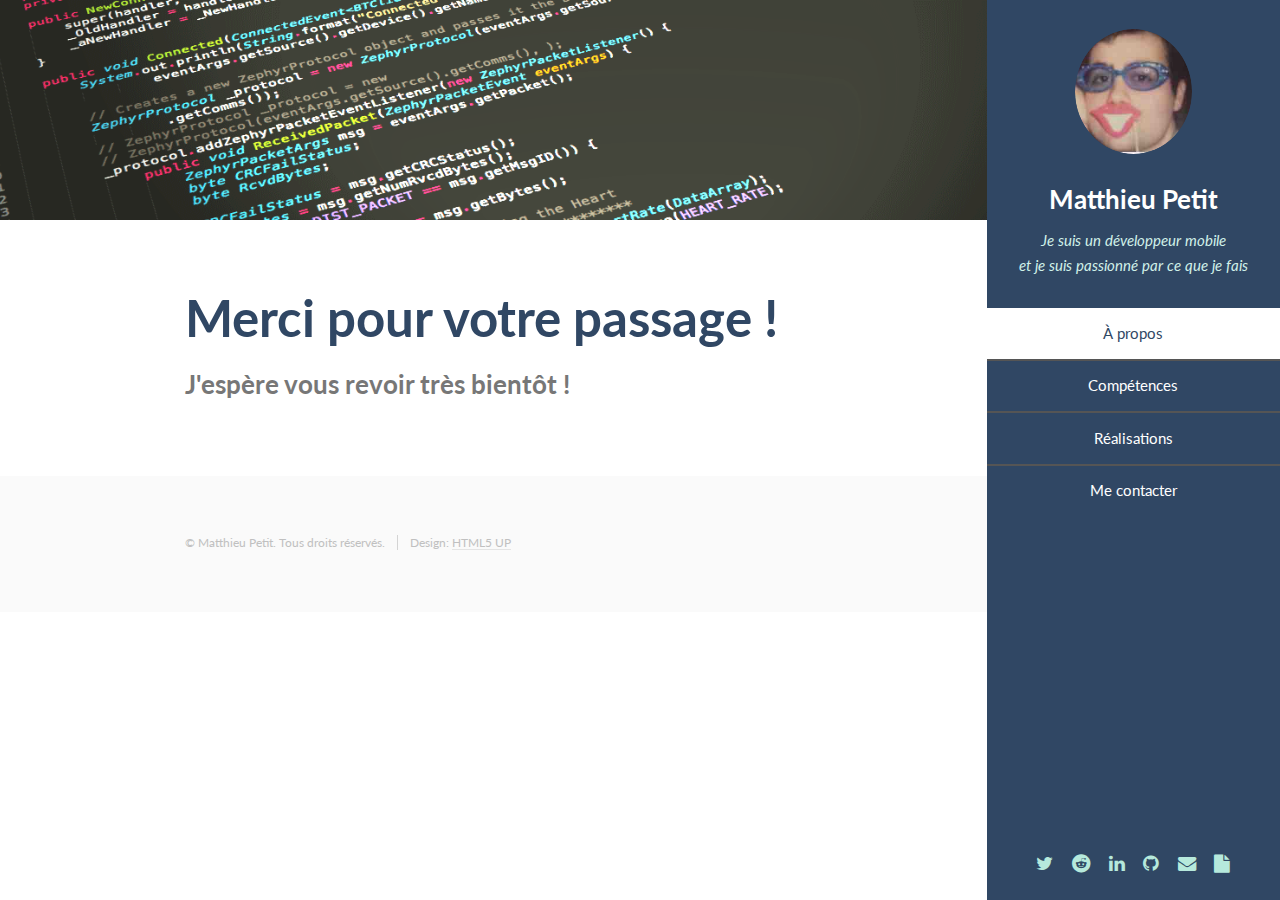
==== thanks.html @ 75670e9d "[#] Project Init" ====
<!DOCTYPE HTML>
<html>
	<head>
		<title>Matthieu Petit</title>
		<meta charset="utf-8" />
		<meta name="viewport" content="width=device-width, initial-scale=1" />
		<!--[if lte IE 8]><script src="assets/js/ie/html5shiv.js"></script><![endif]-->
		<link rel="stylesheet" href="assets/css/main.css" />
		<link rel="shortcut icon" href="favicon.ico" type="image/x-icon" />
		<!--[if lte IE 8]><link rel="stylesheet" href="assets/css/ie8.css" /><![endif]-->
	</head>
	<body>

		<!-- Header -->
		<section id="header">
			<header>
				<span class="image avatar"><img src="images/sd/me.jpg" alt="" /></span>
				<h1 id="logo"><a href="#">Matthieu Petit</a></h1>
				<p>Je suis un développeur mobile<br />
				et je suis passionné par ce que je fais</p>
			</header>
			<nav id="nav">
				<ul>
					<li><a href="index.html#about" class="active">À propos</a></li>
					<li><a href="index.html#skills">Compétences</a></li>
					<li><a href="index.html#works">Réalisations</a></li>
					<li><a href="index.html#contact">Me contacter</a></li>
				</ul>
			</nav>
			<footer>
				<ul class="icons">
					<li><a href="https://twitter.com/mtthp" target="_blank" class="icon fa-twitter"><span class="label">Twitter</span></a></li>
					<li><a href="https://www.reddit.com/user/mtthp/" target="_blank" class="icon fa-reddit"><span class="label">Reddit</span></a></li>
					<li><a href="https://www.linkedin.com/in/mtthp" target="_blank" class="icon fa-linkedin"><span class="label">Linkedin</span></a></li>
					<li><a href="https://github.com/mtthp" target="_blank" class="icon fa-github"><span class="label">Github</span></a></li>
					<li><a href="mailto:p.matthieu@me.com?Subject=OMG trop ouf ce CV" target="_top" class="icon fa-envelope"><span class="label">Email</span></a></li>
					<li><a href="#" target="_blank" class="icon fa-file"><span class="label">CV</span></a></li>
				</ul>
			</footer>
		</section>

		<!-- Wrapper -->
			<div id="wrapper">

				<!-- Main -->
					<div id="main">

						<!-- One -->
						<section id="about">
							<div class="container">
								<header class="major">
									<h2>Merci pour votre passage !</h2>
									<p>J'espère vous revoir très bientôt !<br />
								</header>
							</div>
						</section>

					</div>

				<!-- Footer -->
				<section id="footer">
					<div class="container">
						<ul class="copyright">
							<li>&copy; Matthieu Petit. Tous droits réservés.</li><li>Design: <a href="http://html5up.net">HTML5 UP</a></li>
						</ul>
					</div>
				</section>

			</div>

		<!-- Scripts -->
		<script src="assets/js/jquery.min.js"></script>
		<script src="assets/js/jquery.scrollzer.min.js"></script>
		<script src="assets/js/jquery.scrolly.min.js"></script>
		<script src="assets/js/skel.min.js"></script>
		<script src="assets/js/util.js"></script>
		<!--[if lte IE 8]><script src="assets/js/ie/respond.min.js"></script><![endif]-->
		<script src="assets/js/main.js"></script>

	</body>
</html>
---- assets/css/main.css ----
@import url("font-awesome.min.css");
@import url("http://fonts.googleapis.com/css?family=Lato:400,400italic,700,700italic|Source+Code+Pro:400");

/*
	Read Only by HTML5 UP
	html5up.net | @ajlkn
	Free for personal and commercial use under the CCA 3.0 license (html5up.net/license)
*/

/* Reset */

	html, body, div, span, applet, object, iframe, h1, h2, h3, h4, h5, h6, p, blockquote, pre, a, abbr, acronym, address, big, cite, code, del, dfn, em, img, ins, kbd, q, s, samp, small, strike, strong, sub, sup, tt, var, b, u, i, center, dl, dt, dd, ol, ul, li, fieldset, form, label, legend, table, caption, tbody, tfoot, thead, tr, th, td, article, aside, canvas, details, embed, figure, figcaption, footer, header, hgroup, menu, nav, output, ruby, section, summary, time, mark, audio, video {
		margin: 0;
		padding: 0;
		border: 0;
		font-size: 100%;
		font: inherit;
		vertical-align: baseline;
	}

	article, aside, details, figcaption, figure, footer, header, hgroup, menu, nav, section {
		display: block;
	}

	body {
		line-height: 1;
	}

	ol, ul {
		list-style: none;
	}

	blockquote, q {
		quotes: none;
	}

	blockquote:before, blockquote:after, q:before, q:after {
		content: '';
		content: none;
	}

	table {
		border-collapse: collapse;
		border-spacing: 0;
	}

	body {
		-webkit-text-size-adjust: none;
	}

/* Box Model */

	*, *:before, *:after {
		-moz-box-sizing: border-box;
		-webkit-box-sizing: border-box;
		box-sizing: border-box;
	}

/* Containers */

	.container {
		margin-left: auto;
		margin-right: auto;
	}

	.container.\31 25\25 {
		width: 100%;
		max-width: 56.25em;
		min-width: 45em;
	}

	.container.\37 5\25 {
		width: 33.75em;
	}

	.container.\35 0\25 {
		width: 22.5em;
	}

	.container.\32 5\25 {
		width: 11.25em;
	}

	.container {
		width: 45em;
	}

	@media screen and (max-width: 1680px) {

		.container.\31 25\25 {
			width: 100%;
			max-width: 56.25em;
			min-width: 45em;
		}

		.container.\37 5\25 {
			width: 33.75em;
		}

		.container.\35 0\25 {
			width: 22.5em;
		}

		.container.\32 5\25 {
			width: 11.25em;
		}

		.container {
			width: 45em;
		}

	}

	@media screen and (max-width: 1280px) {

		.container.\31 25\25 {
			width: 100%;
			max-width: 52.5em;
			min-width: 42em;
		}

		.container.\37 5\25 {
			width: 31.5em;
		}

		.container.\35 0\25 {
			width: 21em;
		}

		.container.\32 5\25 {
			width: 10.5em;
		}

		.container {
			width: 42em;
		}

	}

	@media screen and (max-width: 1024px) {

		.container.\31 25\25 {
			width: 100%;
			max-width: 106.25%;
			min-width: 85%;
		}

		.container.\37 5\25 {
			width: 63.75%;
		}

		.container.\35 0\25 {
			width: 42.5%;
		}

		.container.\32 5\25 {
			width: 21.25%;
		}

		.container {
			width: 85% !important;
		}

	}

	@media screen and (max-width: 736px) {

		.container.\31 25\25 {
			width: 100%;
			max-width: 112.5%;
			min-width: 90%;
		}

		.container.\37 5\25 {
			width: 67.5%;
		}

		.container.\35 0\25 {
			width: 45%;
		}

		.container.\32 5\25 {
			width: 22.5%;
		}

		.container {
			width: 90% !important;
		}

	}

	@media screen and (max-width: 480px) {

		.container.\31 25\25 {
			width: 100%;
			max-width: 112.5%;
			min-width: 90%;
		}

		.container.\37 5\25 {
			width: 67.5%;
		}

		.container.\35 0\25 {
			width: 45%;
		}

		.container.\32 5\25 {
			width: 22.5%;
		}

		.container {
			width: 90% !important;
		}

	}

/* Grid */

	.row {
		border-bottom: solid 1px transparent;
		-moz-box-sizing: border-box;
		-webkit-box-sizing: border-box;
		box-sizing: border-box;
	}

	.row > * {
		float: left;
		-moz-box-sizing: border-box;
		-webkit-box-sizing: border-box;
		box-sizing: border-box;
	}

	.row:after, .row:before {
		content: '';
		display: block;
		clear: both;
		height: 0;
	}

	.row.uniform > * > :first-child {
		margin-top: 0;
	}

	.row.uniform > * > :last-child {
		margin-bottom: 0;
	}

	.row.\30 \25 > * {
		padding: 0 0 0 0em;
	}

	.row.\30 \25 {
		margin: 0 0 -1px 0em;
	}

	.row.uniform.\30 \25 > * {
		padding: 0em 0 0 0em;
	}

	.row.uniform.\30 \25 {
		margin: 0em 0 -1px 0em;
	}

	.row > * {
		padding: 0 0 0 2em;
	}

	.row {
		margin: 0 0 -1px -2em;
	}

	.row.uniform > * {
		padding: 2em 0 0 2em;
	}

	.row.uniform {
		margin: -2em 0 -1px -2em;
	}

	.row.\32 00\25 > * {
		padding: 0 0 0 4em;
	}

	.row.\32 00\25 {
		margin: 0 0 -1px -4em;
	}

	.row.uniform.\32 00\25 > * {
		padding: 4em 0 0 4em;
	}

	.row.uniform.\32 00\25 {
		margin: -4em 0 -1px -4em;
	}

	.row.\31 50\25 > * {
		padding: 0 0 0 3em;
	}

	.row.\31 50\25 {
		margin: 0 0 -1px -3em;
	}

	.row.uniform.\31 50\25 > * {
		padding: 3em 0 0 3em;
	}

	.row.uniform.\31 50\25 {
		margin: -3em 0 -1px -3em;
	}

	.row.\35 0\25 > * {
		padding: 0 0 0 1em;
	}

	.row.\35 0\25 {
		margin: 0 0 -1px -1em;
	}

	.row.uniform.\35 0\25 > * {
		padding: 1em 0 0 1em;
	}

	.row.uniform.\35 0\25 {
		margin: -1em 0 -1px -1em;
	}

	.row.\32 5\25 > * {
		padding: 0 0 0 0.5em;
	}

	.row.\32 5\25 {
		margin: 0 0 -1px -0.5em;
	}

	.row.uniform.\32 5\25 > * {
		padding: 0.5em 0 0 0.5em;
	}

	.row.uniform.\32 5\25 {
		margin: -0.5em 0 -1px -0.5em;
	}

	.\31 2u, .\31 2u\24 {
		width: 100%;
		clear: none;
		margin-left: 0;
	}

	.\31 1u, .\31 1u\24 {
		width: 91.6666666667%;
		clear: none;
		margin-left: 0;
	}

	.\31 0u, .\31 0u\24 {
		width: 83.3333333333%;
		clear: none;
		margin-left: 0;
	}

	.\39 u, .\39 u\24 {
		width: 75%;
		clear: none;
		margin-left: 0;
	}

	.\38 u, .\38 u\24 {
		width: 66.6666666667%;
		clear: none;
		margin-left: 0;
	}

	.\37 u, .\37 u\24 {
		width: 58.3333333333%;
		clear: none;
		margin-left: 0;
	}

	.\36 u, .\36 u\24 {
		width: 50%;
		clear: none;
		margin-left: 0;
	}

	.\35 u, .\35 u\24 {
		width: 41.6666666667%;
		clear: none;
		margin-left: 0;
	}

	.\34 u, .\34 u\24 {
		width: 33.3333333333%;
		clear: none;
		margin-left: 0;
	}

	.\33 u, .\33 u\24 {
		width: 25%;
		clear: none;
		margin-left: 0;
	}

	.\32 u, .\32 u\24 {
		width: 16.6666666667%;
		clear: none;
		margin-left: 0;
	}

	.\31 u, .\31 u\24 {
		width: 8.3333333333%;
		clear: none;
		margin-left: 0;
	}

	.\31 2u\24 + *,
	.\31 1u\24 + *,
	.\31 0u\24 + *,
	.\39 u\24 + *,
	.\38 u\24 + *,
	.\37 u\24 + *,
	.\36 u\24 + *,
	.\35 u\24 + *,
	.\34 u\24 + *,
	.\33 u\24 + *,
	.\32 u\24 + *,
	.\31 u\24 + * {
		clear: left;
	}

	.\-11u {
		margin-left: 91.66667%;
	}

	.\-10u {
		margin-left: 83.33333%;
	}

	.\-9u {
		margin-left: 75%;
	}

	.\-8u {
		margin-left: 66.66667%;
	}

	.\-7u {
		margin-left: 58.33333%;
	}

	.\-6u {
		margin-left: 50%;
	}

	.\-5u {
		margin-left: 41.66667%;
	}

	.\-4u {
		margin-left: 33.33333%;
	}

	.\-3u {
		margin-left: 25%;
	}

	.\-2u {
		margin-left: 16.66667%;
	}

	.\-1u {
		margin-left: 8.33333%;
	}

	@media screen and (max-width: 1680px) {

		.row > * {
			padding: 0 0 0 2em;
		}

		.row {
			margin: 0 0 -1px -2em;
		}

		.row.uniform > * {
			padding: 2em 0 0 2em;
		}

		.row.uniform {
			margin: -2em 0 -1px -2em;
		}

		.row.\32 00\25 > * {
			padding: 0 0 0 4em;
		}

		.row.\32 00\25 {
			margin: 0 0 -1px -4em;
		}

		.row.uniform.\32 00\25 > * {
			padding: 4em 0 0 4em;
		}

		.row.uniform.\32 00\25 {
			margin: -4em 0 -1px -4em;
		}

		.row.\31 50\25 > * {
			padding: 0 0 0 3em;
		}

		.row.\31 50\25 {
			margin: 0 0 -1px -3em;
		}

		.row.uniform.\31 50\25 > * {
			padding: 3em 0 0 3em;
		}

		.row.uniform.\31 50\25 {
			margin: -3em 0 -1px -3em;
		}

		.row.\35 0\25 > * {
			padding: 0 0 0 1em;
		}

		.row.\35 0\25 {
			margin: 0 0 -1px -1em;
		}

		.row.uniform.\35 0\25 > * {
			padding: 1em 0 0 1em;
		}

		.row.uniform.\35 0\25 {
			margin: -1em 0 -1px -1em;
		}

		.row.\32 5\25 > * {
			padding: 0 0 0 0.5em;
		}

		.row.\32 5\25 {
			margin: 0 0 -1px -0.5em;
		}

		.row.uniform.\32 5\25 > * {
			padding: 0.5em 0 0 0.5em;
		}

		.row.uniform.\32 5\25 {
			margin: -0.5em 0 -1px -0.5em;
		}

		.\31 2u\28xlarge\29, .\31 2u\24\28xlarge\29 {
			width: 100%;
			clear: none;
			margin-left: 0;
		}

		.\31 1u\28xlarge\29, .\31 1u\24\28xlarge\29 {
			width: 91.6666666667%;
			clear: none;
			margin-left: 0;
		}

		.\31 0u\28xlarge\29, .\31 0u\24\28xlarge\29 {
			width: 83.3333333333%;
			clear: none;
			margin-left: 0;
		}

		.\39 u\28xlarge\29, .\39 u\24\28xlarge\29 {
			width: 75%;
			clear: none;
			margin-left: 0;
		}

		.\38 u\28xlarge\29, .\38 u\24\28xlarge\29 {
			width: 66.6666666667%;
			clear: none;
			margin-left: 0;
		}

		.\37 u\28xlarge\29, .\37 u\24\28xlarge\29 {
			width: 58.3333333333%;
			clear: none;
			margin-left: 0;
		}

		.\36 u\28xlarge\29, .\36 u\24\28xlarge\29 {
			width: 50%;
			clear: none;
			margin-left: 0;
		}

		.\35 u\28xlarge\29, .\35 u\24\28xlarge\29 {
			width: 41.6666666667%;
			clear: none;
			margin-left: 0;
		}

		.\34 u\28xlarge\29, .\34 u\24\28xlarge\29 {
			width: 33.3333333333%;
			clear: none;
			margin-left: 0;
		}

		.\33 u\28xlarge\29, .\33 u\24\28xlarge\29 {
			width: 25%;
			clear: none;
			margin-left: 0;
		}

		.\32 u\28xlarge\29, .\32 u\24\28xlarge\29 {
			width: 16.6666666667%;
			clear: none;
			margin-left: 0;
		}

		.\31 u\28xlarge\29, .\31 u\24\28xlarge\29 {
			width: 8.3333333333%;
			clear: none;
			margin-left: 0;
		}

		.\31 2u\24\28xlarge\29 + *,
		.\31 1u\24\28xlarge\29 + *,
		.\31 0u\24\28xlarge\29 + *,
		.\39 u\24\28xlarge\29 + *,
		.\38 u\24\28xlarge\29 + *,
		.\37 u\24\28xlarge\29 + *,
		.\36 u\24\28xlarge\29 + *,
		.\35 u\24\28xlarge\29 + *,
		.\34 u\24\28xlarge\29 + *,
		.\33 u\24\28xlarge\29 + *,
		.\32 u\24\28xlarge\29 + *,
		.\31 u\24\28xlarge\29 + * {
			clear: left;
		}

		.\-11u\28xlarge\29 {
			margin-left: 91.66667%;
		}

		.\-10u\28xlarge\29 {
			margin-left: 83.33333%;
		}

		.\-9u\28xlarge\29 {
			margin-left: 75%;
		}

		.\-8u\28xlarge\29 {
			margin-left: 66.66667%;
		}

		.\-7u\28xlarge\29 {
			margin-left: 58.33333%;
		}

		.\-6u\28xlarge\29 {
			margin-left: 50%;
		}

		.\-5u\28xlarge\29 {
			margin-left: 41.66667%;
		}

		.\-4u\28xlarge\29 {
			margin-left: 33.33333%;
		}

		.\-3u\28xlarge\29 {
			margin-left: 25%;
		}

		.\-2u\28xlarge\29 {
			margin-left: 16.66667%;
		}

		.\-1u\28xlarge\29 {
			margin-left: 8.33333%;
		}

	}

	@media screen and (max-width: 1280px) {

		.row > * {
			padding: 0 0 0 1.5em;
		}

		.row {
			margin: 0 0 -1px -1.5em;
		}

		.row.uniform > * {
			padding: 1.5em 0 0 1.5em;
		}

		.row.uniform {
			margin: -1.5em 0 -1px -1.5em;
		}

		.row.\32 00\25 > * {
			padding: 0 0 0 3em;
		}

		.row.\32 00\25 {
			margin: 0 0 -1px -3em;
		}

		.row.uniform.\32 00\25 > * {
			padding: 3em 0 0 3em;
		}

		.row.uniform.\32 00\25 {
			margin: -3em 0 -1px -3em;
		}

		.row.\31 50\25 > * {
			padding: 0 0 0 2.25em;
		}

		.row.\31 50\25 {
			margin: 0 0 -1px -2.25em;
		}

		.row.uniform.\31 50\25 > * {
			padding: 2.25em 0 0 2.25em;
		}

		.row.uniform.\31 50\25 {
			margin: -2.25em 0 -1px -2.25em;
		}

		.row.\35 0\25 > * {
			padding: 0 0 0 0.75em;
		}

		.row.\35 0\25 {
			margin: 0 0 -1px -0.75em;
		}

		.row.uniform.\35 0\25 > * {
			padding: 0.75em 0 0 0.75em;
		}

		.row.uniform.\35 0\25 {
			margin: -0.75em 0 -1px -0.75em;
		}

		.row.\32 5\25 > * {
			padding: 0 0 0 0.375em;
		}

		.row.\32 5\25 {
			margin: 0 0 -1px -0.375em;
		}

		.row.uniform.\32 5\25 > * {
			padding: 0.375em 0 0 0.375em;
		}

		.row.uniform.\32 5\25 {
			margin: -0.375em 0 -1px -0.375em;
		}

		.\31 2u\28large\29, .\31 2u\24\28large\29 {
			width: 100%;
			clear: none;
			margin-left: 0;
		}

		.\31 1u\28large\29, .\31 1u\24\28large\29 {
			width: 91.6666666667%;
			clear: none;
			margin-left: 0;
		}

		.\31 0u\28large\29, .\31 0u\24\28large\29 {
			width: 83.3333333333%;
			clear: none;
			margin-left: 0;
		}

		.\39 u\28large\29, .\39 u\24\28large\29 {
			width: 75%;
			clear: none;
			margin-left: 0;
		}

		.\38 u\28large\29, .\38 u\24\28large\29 {
			width: 66.6666666667%;
			clear: none;
			margin-left: 0;
		}

		.\37 u\28large\29, .\37 u\24\28large\29 {
			width: 58.3333333333%;
			clear: none;
			margin-left: 0;
		}

		.\36 u\28large\29, .\36 u\24\28large\29 {
			width: 50%;
			clear: none;
			margin-left: 0;
		}

		.\35 u\28large\29, .\35 u\24\28large\29 {
			width: 41.6666666667%;
			clear: none;
			margin-left: 0;
		}

		.\34 u\28large\29, .\34 u\24\28large\29 {
			width: 33.3333333333%;
			clear: none;
			margin-left: 0;
		}

		.\33 u\28large\29, .\33 u\24\28large\29 {
			width: 25%;
			clear: none;
			margin-left: 0;
		}

		.\32 u\28large\29, .\32 u\24\28large\29 {
			width: 16.6666666667%;
			clear: none;
			margin-left: 0;
		}

		.\31 u\28large\29, .\31 u\24\28large\29 {
			width: 8.3333333333%;
			clear: none;
			margin-left: 0;
		}

		.\31 2u\24\28large\29 + *,
		.\31 1u\24\28large\29 + *,
		.\31 0u\24\28large\29 + *,
		.\39 u\24\28large\29 + *,
		.\38 u\24\28large\29 + *,
		.\37 u\24\28large\29 + *,
		.\36 u\24\28large\29 + *,
		.\35 u\24\28large\29 + *,
		.\34 u\24\28large\29 + *,
		.\33 u\24\28large\29 + *,
		.\32 u\24\28large\29 + *,
		.\31 u\24\28large\29 + * {
			clear: left;
		}

		.\-11u\28large\29 {
			margin-left: 91.66667%;
		}

		.\-10u\28large\29 {
			margin-left: 83.33333%;
		}

		.\-9u\28large\29 {
			margin-left: 75%;
		}

		.\-8u\28large\29 {
			margin-left: 66.66667%;
		}

		.\-7u\28large\29 {
			margin-left: 58.33333%;
		}

		.\-6u\28large\29 {
			margin-left: 50%;
		}

		.\-5u\28large\29 {
			margin-left: 41.66667%;
		}

		.\-4u\28large\29 {
			margin-left: 33.33333%;
		}

		.\-3u\28large\29 {
			margin-left: 25%;
		}

		.\-2u\28large\29 {
			margin-left: 16.66667%;
		}

		.\-1u\28large\29 {
			margin-left: 8.33333%;
		}

	}

	@media screen and (max-width: 1024px) {

		.row > * {
			padding: 0 0 0 1.5em;
		}

		.row {
			margin: 0 0 -1px -1.5em;
		}

		.row.uniform > * {
			padding: 1.5em 0 0 1.5em;
		}

		.row.uniform {
			margin: -1.5em 0 -1px -1.5em;
		}

		.row.\32 00\25 > * {
			padding: 0 0 0 3em;
		}

		.row.\32 00\25 {
			margin: 0 0 -1px -3em;
		}

		.row.uniform.\32 00\25 > * {
			padding: 3em 0 0 3em;
		}

		.row.uniform.\32 00\25 {
			margin: -3em 0 -1px -3em;
		}

		.row.\31 50\25 > * {
			padding: 0 0 0 2.25em;
		}

		.row.\31 50\25 {
			margin: 0 0 -1px -2.25em;
		}

		.row.uniform.\31 50\25 > * {
			padding: 2.25em 0 0 2.25em;
		}

		.row.uniform.\31 50\25 {
			margin: -2.25em 0 -1px -2.25em;
		}

		.row.\35 0\25 > * {
			padding: 0 0 0 0.75em;
		}

		.row.\35 0\25 {
			margin: 0 0 -1px -0.75em;
		}

		.row.uniform.\35 0\25 > * {
			padding: 0.75em 0 0 0.75em;
		}

		.row.uniform.\35 0\25 {
			margin: -0.75em 0 -1px -0.75em;
		}

		.row.\32 5\25 > * {
			padding: 0 0 0 0.375em;
		}

		.row.\32 5\25 {
			margin: 0 0 -1px -0.375em;
		}

		.row.uniform.\32 5\25 > * {
			padding: 0.375em 0 0 0.375em;
		}

		.row.uniform.\32 5\25 {
			margin: -0.375em 0 -1px -0.375em;
		}

		.\31 2u\28medium\29, .\31 2u\24\28medium\29 {
			width: 100%;
			clear: none;
			margin-left: 0;
		}

		.\31 1u\28medium\29, .\31 1u\24\28medium\29 {
			width: 91.6666666667%;
			clear: none;
			margin-left: 0;
		}

		.\31 0u\28medium\29, .\31 0u\24\28medium\29 {
			width: 83.3333333333%;
			clear: none;
			margin-left: 0;
		}

		.\39 u\28medium\29, .\39 u\24\28medium\29 {
			width: 75%;
			clear: none;
			margin-left: 0;
		}

		.\38 u\28medium\29, .\38 u\24\28medium\29 {
			width: 66.6666666667%;
			clear: none;
			margin-left: 0;
		}

		.\37 u\28medium\29, .\37 u\24\28medium\29 {
			width: 58.3333333333%;
			clear: none;
			margin-left: 0;
		}

		.\36 u\28medium\29, .\36 u\24\28medium\29 {
			width: 50%;
			clear: none;
			margin-left: 0;
		}

		.\35 u\28medium\29, .\35 u\24\28medium\29 {
			width: 41.6666666667%;
			clear: none;
			margin-left: 0;
		}

		.\34 u\28medium\29, .\34 u\24\28medium\29 {
			width: 33.3333333333%;
			clear: none;
			margin-left: 0;
		}

		.\33 u\28medium\29, .\33 u\24\28medium\29 {
			width: 25%;
			clear: none;
			margin-left: 0;
		}

		.\32 u\28medium\29, .\32 u\24\28medium\29 {
			width: 16.6666666667%;
			clear: none;
			margin-left: 0;
		}

		.\31 u\28medium\29, .\31 u\24\28medium\29 {
			width: 8.3333333333%;
			clear: none;
			margin-left: 0;
		}

		.\31 2u\24\28medium\29 + *,
		.\31 1u\24\28medium\29 + *,
		.\31 0u\24\28medium\29 + *,
		.\39 u\24\28medium\29 + *,
		.\38 u\24\28medium\29 + *,
		.\37 u\24\28medium\29 + *,
		.\36 u\24\28medium\29 + *,
		.\35 u\24\28medium\29 + *,
		.\34 u\24\28medium\29 + *,
		.\33 u\24\28medium\29 + *,
		.\32 u\24\28medium\29 + *,
		.\31 u\24\28medium\29 + * {
			clear: left;
		}

		.\-11u\28medium\29 {
			margin-left: 91.66667%;
		}

		.\-10u\28medium\29 {
			margin-left: 83.33333%;
		}

		.\-9u\28medium\29 {
			margin-left: 75%;
		}

		.\-8u\28medium\29 {
			margin-left: 66.66667%;
		}

		.\-7u\28medium\29 {
			margin-left: 58.33333%;
		}

		.\-6u\28medium\29 {
			margin-left: 50%;
		}

		.\-5u\28medium\29 {
			margin-left: 41.66667%;
		}

		.\-4u\28medium\29 {
			margin-left: 33.33333%;
		}

		.\-3u\28medium\29 {
			margin-left: 25%;
		}

		.\-2u\28medium\29 {
			margin-left: 16.66667%;
		}

		.\-1u\28medium\29 {
			margin-left: 8.33333%;
		}

	}

	@media screen and (max-width: 736px) {

		.row > * {
			padding: 0 0 0 1.25em;
		}

		.row {
			margin: 0 0 -1px -1.25em;
		}

		.row.uniform > * {
			padding: 1.25em 0 0 1.25em;
		}

		.row.uniform {
			margin: -1.25em 0 -1px -1.25em;
		}

		.row.\32 00\25 > * {
			padding: 0 0 0 2.5em;
		}

		.row.\32 00\25 {
			margin: 0 0 -1px -2.5em;
		}

		.row.uniform.\32 00\25 > * {
			padding: 2.5em 0 0 2.5em;
		}

		.row.uniform.\32 00\25 {
			margin: -2.5em 0 -1px -2.5em;
		}

		.row.\31 50\25 > * {
			padding: 0 0 0 1.875em;
		}

		.row.\31 50\25 {
			margin: 0 0 -1px -1.875em;
		}

		.row.uniform.\31 50\25 > * {
			padding: 1.875em 0 0 1.875em;
		}

		.row.uniform.\31 50\25 {
			margin: -1.875em 0 -1px -1.875em;
		}

		.row.\35 0\25 > * {
			padding: 0 0 0 0.625em;
		}

		.row.\35 0\25 {
			margin: 0 0 -1px -0.625em;
		}

		.row.uniform.\35 0\25 > * {
			padding: 0.625em 0 0 0.625em;
		}

		.row.uniform.\35 0\25 {
			margin: -0.625em 0 -1px -0.625em;
		}

		.row.\32 5\25 > * {
			padding: 0 0 0 0.3125em;
		}

		.row.\32 5\25 {
			margin: 0 0 -1px -0.3125em;
		}

		.row.uniform.\32 5\25 > * {
			padding: 0.3125em 0 0 0.3125em;
		}

		.row.uniform.\32 5\25 {
			margin: -0.3125em 0 -1px -0.3125em;
		}

		.\31 2u\28small\29, .\31 2u\24\28small\29 {
			width: 100%;
			clear: none;
			margin-left: 0;
		}

		.\31 1u\28small\29, .\31 1u\24\28small\29 {
			width: 91.6666666667%;
			clear: none;
			margin-left: 0;
		}

		.\31 0u\28small\29, .\31 0u\24\28small\29 {
			width: 83.3333333333%;
			clear: none;
			margin-left: 0;
		}

		.\39 u\28small\29, .\39 u\24\28small\29 {
			width: 75%;
			clear: none;
			margin-left: 0;
		}

		.\38 u\28small\29, .\38 u\24\28small\29 {
			width: 66.6666666667%;
			clear: none;
			margin-left: 0;
		}

		.\37 u\28small\29, .\37 u\24\28small\29 {
			width: 58.3333333333%;
			clear: none;
			margin-left: 0;
		}

		.\36 u\28small\29, .\36 u\24\28small\29 {
			width: 50%;
			clear: none;
			margin-left: 0;
		}

		.\35 u\28small\29, .\35 u\24\28small\29 {
			width: 41.6666666667%;
			clear: none;
			margin-left: 0;
		}

		.\34 u\28small\29, .\34 u\24\28small\29 {
			width: 33.3333333333%;
			clear: none;
			margin-left: 0;
		}

		.\33 u\28small\29, .\33 u\24\28small\29 {
			width: 25%;
			clear: none;
			margin-left: 0;
		}

		.\32 u\28small\29, .\32 u\24\28small\29 {
			width: 16.6666666667%;
			clear: none;
			margin-left: 0;
		}

		.\31 u\28small\29, .\31 u\24\28small\29 {
			width: 8.3333333333%;
			clear: none;
			margin-left: 0;
		}

		.\31 2u\24\28small\29 + *,
		.\31 1u\24\28small\29 + *,
		.\31 0u\24\28small\29 + *,
		.\39 u\24\28small\29 + *,
		.\38 u\24\28small\29 + *,
		.\37 u\24\28small\29 + *,
		.\36 u\24\28small\29 + *,
		.\35 u\24\28small\29 + *,
		.\34 u\24\28small\29 + *,
		.\33 u\24\28small\29 + *,
		.\32 u\24\28small\29 + *,
		.\31 u\24\28small\29 + * {
			clear: left;
		}

		.\-11u\28small\29 {
			margin-left: 91.66667%;
		}

		.\-10u\28small\29 {
			margin-left: 83.33333%;
		}

		.\-9u\28small\29 {
			margin-left: 75%;
		}

		.\-8u\28small\29 {
			margin-left: 66.66667%;
		}

		.\-7u\28small\29 {
			margin-left: 58.33333%;
		}

		.\-6u\28small\29 {
			margin-left: 50%;
		}

		.\-5u\28small\29 {
			margin-left: 41.66667%;
		}

		.\-4u\28small\29 {
			margin-left: 33.33333%;
		}

		.\-3u\28small\29 {
			margin-left: 25%;
		}

		.\-2u\28small\29 {
			margin-left: 16.66667%;
		}

		.\-1u\28small\29 {
			margin-left: 8.33333%;
		}

	}

	@media screen and (max-width: 480px) {

		.row > * {
			padding: 0 0 0 1.25em;
		}

		.row {
			margin: 0 0 -1px -1.25em;
		}

		.row.uniform > * {
			padding: 1.25em 0 0 1.25em;
		}

		.row.uniform {
			margin: -1.25em 0 -1px -1.25em;
		}

		.row.\32 00\25 > * {
			padding: 0 0 0 2.5em;
		}

		.row.\32 00\25 {
			margin: 0 0 -1px -2.5em;
		}

		.row.uniform.\32 00\25 > * {
			padding: 2.5em 0 0 2.5em;
		}

		.row.uniform.\32 00\25 {
			margin: -2.5em 0 -1px -2.5em;
		}

		.row.\31 50\25 > * {
			padding: 0 0 0 1.875em;
		}

		.row.\31 50\25 {
			margin: 0 0 -1px -1.875em;
		}

		.row.uniform.\31 50\25 > * {
			padding: 1.875em 0 0 1.875em;
		}

		.row.uniform.\31 50\25 {
			margin: -1.875em 0 -1px -1.875em;
		}

		.row.\35 0\25 > * {
			padding: 0 0 0 0.625em;
		}

		.row.\35 0\25 {
			margin: 0 0 -1px -0.625em;
		}

		.row.uniform.\35 0\25 > * {
			padding: 0.625em 0 0 0.625em;
		}

		.row.uniform.\35 0\25 {
			margin: -0.625em 0 -1px -0.625em;
		}

		.row.\32 5\25 > * {
			padding: 0 0 0 0.3125em;
		}

		.row.\32 5\25 {
			margin: 0 0 -1px -0.3125em;
		}

		.row.uniform.\32 5\25 > * {
			padding: 0.3125em 0 0 0.3125em;
		}

		.row.uniform.\32 5\25 {
			margin: -0.3125em 0 -1px -0.3125em;
		}

		.\31 2u\28xsmall\29, .\31 2u\24\28xsmall\29 {
			width: 100%;
			clear: none;
			margin-left: 0;
		}

		.\31 1u\28xsmall\29, .\31 1u\24\28xsmall\29 {
			width: 91.6666666667%;
			clear: none;
			margin-left: 0;
		}

		.\31 0u\28xsmall\29, .\31 0u\24\28xsmall\29 {
			width: 83.3333333333%;
			clear: none;
			margin-left: 0;
		}

		.\39 u\28xsmall\29, .\39 u\24\28xsmall\29 {
			width: 75%;
			clear: none;
			margin-left: 0;
		}

		.\38 u\28xsmall\29, .\38 u\24\28xsmall\29 {
			width: 66.6666666667%;
			clear: none;
			margin-left: 0;
		}

		.\37 u\28xsmall\29, .\37 u\24\28xsmall\29 {
			width: 58.3333333333%;
			clear: none;
			margin-left: 0;
		}

		.\36 u\28xsmall\29, .\36 u\24\28xsmall\29 {
			width: 50%;
			clear: none;
			margin-left: 0;
		}

		.\35 u\28xsmall\29, .\35 u\24\28xsmall\29 {
			width: 41.6666666667%;
			clear: none;
			margin-left: 0;
		}

		.\34 u\28xsmall\29, .\34 u\24\28xsmall\29 {
			width: 33.3333333333%;
			clear: none;
			margin-left: 0;
		}

		.\33 u\28xsmall\29, .\33 u\24\28xsmall\29 {
			width: 25%;
			clear: none;
			margin-left: 0;
		}

		.\32 u\28xsmall\29, .\32 u\24\28xsmall\29 {
			width: 16.6666666667%;
			clear: none;
			margin-left: 0;
		}

		.\31 u\28xsmall\29, .\31 u\24\28xsmall\29 {
			width: 8.3333333333%;
			clear: none;
			margin-left: 0;
		}

		.\31 2u\24\28xsmall\29 + *,
		.\31 1u\24\28xsmall\29 + *,
		.\31 0u\24\28xsmall\29 + *,
		.\39 u\24\28xsmall\29 + *,
		.\38 u\24\28xsmall\29 + *,
		.\37 u\24\28xsmall\29 + *,
		.\36 u\24\28xsmall\29 + *,
		.\35 u\24\28xsmall\29 + *,
		.\34 u\24\28xsmall\29 + *,
		.\33 u\24\28xsmall\29 + *,
		.\32 u\24\28xsmall\29 + *,
		.\31 u\24\28xsmall\29 + * {
			clear: left;
		}

		.\-11u\28xsmall\29 {
			margin-left: 91.66667%;
		}

		.\-10u\28xsmall\29 {
			margin-left: 83.33333%;
		}

		.\-9u\28xsmall\29 {
			margin-left: 75%;
		}

		.\-8u\28xsmall\29 {
			margin-left: 66.66667%;
		}

		.\-7u\28xsmall\29 {
			margin-left: 58.33333%;
		}

		.\-6u\28xsmall\29 {
			margin-left: 50%;
		}

		.\-5u\28xsmall\29 {
			margin-left: 41.66667%;
		}

		.\-4u\28xsmall\29 {
			margin-left: 33.33333%;
		}

		.\-3u\28xsmall\29 {
			margin-left: 25%;
		}

		.\-2u\28xsmall\29 {
			margin-left: 16.66667%;
		}

		.\-1u\28xsmall\29 {
			margin-left: 8.33333%;
		}

	}

/* Basic */

	body {
		background: #fff;
	}

	body, input, select, textarea {
		color: #888;
		font-family: "Lato", sans-serif;
		font-size: 16pt;
		font-weight: 400;
		line-height: 1.75em;
	}

	a {
		-moz-transition: color 0.2s ease-in-out, border-color 0.2s ease-in-out;
		-webkit-transition: color 0.2s ease-in-out, border-color 0.2s ease-in-out;
		-ms-transition: color 0.2s ease-in-out, border-color 0.2s ease-in-out;
		transition: color 0.2s ease-in-out, border-color 0.2s ease-in-out;
		border-bottom: solid 1px #e4e4e4;
		color: inherit;
		text-decoration: none;
	}

		a:hover {
			border-bottom-color: transparent;
			color: #304764 !important;
		}

	strong, b {
		color: #777;
		font-weight: 700;
	}

	em, i {
		font-style: italic;
	}

	p {
		margin: 0 0 2.25em 0;
	}

	h1, h2, h3, h4, h5, h6 {
		color: #777;
		font-weight: 700;
		line-height: 1em;
		margin: 0 0 0.5625em 0;
	}

		h1 a, h2 a, h3 a, h4 a, h5 a, h6 a {
			border: 0;
			color: inherit;
			text-decoration: none;
		}

	h2 {
		font-size: 2em;
		line-height: 1.5em;
	}

	h3 {
		font-size: 1.75em;
		line-height: 1.5em;
	}

	h4 {
		font-size: 1.25em;
		line-height: 1.5em;
	}

	h5 {
		font-size: 0.9em;
		line-height: 1.5em;
	}

	h6 {
		font-size: 0.7em;
		line-height: 1.5em;
	}

	sub {
		font-size: 0.8em;
		position: relative;
		top: 0.5em;
	}

	sup {
		font-size: 0.8em;
		position: relative;
		top: -0.5em;
	}

	hr {
		border: 0;
		border-bottom: solid 2px #f4f4f4;
		margin: 2.25em 0;
	}

		hr.major {
			margin: 3.375em 0;
		}

	blockquote {
		border-left: solid 8px #e4e4e4;
		font-style: italic;
		margin: 0 0 2.25em 0;
		padding: 0.5em 0 0.5em 2em;
	}

	code {
		background: #555;
		border-radius: 5px;
		color: #fff;
		font-family: "Source Code Pro", monospace;
		font-size: 0.9em;
		margin: 0 0.25em;
		padding: 0.25em 0.65em;
	}

	pre {
		font-family: "Source Code Pro", monospace;
		font-size: 0.9em;
		margin: 0 0 2.25em 0;
	}

		pre code {
			-webkit-overflow-scrolling: touch;
			display: block;
			line-height: 1.5em;
			overflow-x: auto;
			padding: 1em 1.5em;
		}

	.align-left {
		text-align: left;
	}

	.align-center {
		text-align: center;
	}

	.align-right {
		text-align: right;
	}

/* Section/Article */

	section.special, article.special {
		text-align: center;
	}

	header p {
		color: #aaa;
		position: relative;
		margin: 0 0 1.6875em 0;
	}

	header h2 + p {
		font-size: 1.25em;
		margin-top: -0.5em;
		line-height: 1.5em;
	}

	header h3 + p {
		font-size: 1.1em;
		margin-top: -0.35em;
		line-height: 1.5em;
	}

	header h4 + p,
	header h5 + p,
	header h6 + p {
		font-size: 0.9em;
		margin-top: -0.25em;
		line-height: 1.5em;
	}

	header.major h2 {
		color: #304764;
		font-size: 3.5em;
	}

		header.major h2 + p {
			color: #777;
			font-size: 1.75em;
			font-weight: 700;
			margin-top: -0.75em;
		}

/* Form */

	form {
		margin: 0 0 2.25em 0;
	}

	label {
		color: #777;
		display: block;
		font-size: 0.9em;
		font-weight: 700;
		margin: 0 0 1.125em 0;
	}

	input::-moz-focus-inner {
		border: 0;
		padding: 0;
	}

	input[type="text"],
	input[type="password"],
	input[type="email"],
	select,
	textarea {
		-moz-appearance: none;
		-webkit-appearance: none;
		-ms-appearance: none;
		appearance: none;
		border-radius: 5px;
		border: none;
		border: solid 2px #e4e4e4;
		color: inherit;
		display: block;
		outline: 0;
		padding: 0 1em;
		text-decoration: none;
		width: 100%;
	}

		input[type="text"]:invalid,
		input[type="password"]:invalid,
		input[type="email"]:invalid,
		select:invalid,
		textarea:invalid {
			box-shadow: none;
		}

		input[type="text"]:focus,
		input[type="password"]:focus,
		input[type="email"]:focus,
		select:focus,
		textarea:focus {
			border-color: #304764;
		}

	.select-wrapper {
		text-decoration: none;
		display: block;
		position: relative;
	}

		.select-wrapper:before {
			-moz-osx-font-smoothing: grayscale;
			-webkit-font-smoothing: antialiased;
			font-family: FontAwesome;
			font-style: normal;
			font-weight: normal;
			text-transform: none !important;
		}

		.select-wrapper:before {
			color: #e4e4e4;
			content: '\f078';
			display: block;
			height: 2.75em;
			line-height: 2.75em;
			pointer-events: none;
			position: absolute;
			right: 0;
			text-align: center;
			top: 0;
			width: 2.75em;
		}

		.select-wrapper select::-ms-expand {
			display: none;
		}

	input[type="text"],
	input[type="password"],
	input[type="email"],
	select {
		height: 2.75em;
	}

	textarea {
		padding: 0.75em 1em;
	}

	input[type="checkbox"],
	input[type="radio"] {
		-moz-appearance: none;
		-webkit-appearance: none;
		-ms-appearance: none;
		appearance: none;
		display: block;
		float: left;
		margin-right: -2em;
		opacity: 0;
		width: 1em;
		z-index: -1;
	}

		input[type="checkbox"] + label,
		input[type="radio"] + label {
			text-decoration: none;
			color: #888;
			cursor: pointer;
			display: inline-block;
			font-size: 1em;
			font-weight: 400;
			padding-left: 2.4em;
			padding-right: 0.75em;
			position: relative;
		}

			input[type="checkbox"] + label:before,
			input[type="radio"] + label:before {
				-moz-osx-font-smoothing: grayscale;
				-webkit-font-smoothing: antialiased;
				font-family: FontAwesome;
				font-style: normal;
				font-weight: normal;
				text-transform: none !important;
			}

			input[type="checkbox"] + label:before,
			input[type="radio"] + label:before {
				background: #fafafa;
				border-radius: 5px;
				border: solid 2px #e4e4e4;
				content: '';
				display: inline-block;
				height: 1.65em;
				left: 0;
				line-height: 1.58125em;
				position: absolute;
				text-align: center;
				top: 0;
				width: 1.65em;
			}

		input[type="checkbox"]:checked + label:before,
		input[type="radio"]:checked + label:before {
			background: #989898;
			border-color: #989898;
			color: #ffffff;
			content: '\f00c';
		}

		input[type="checkbox"]:focus + label:before,
		input[type="radio"]:focus + label:before {
			border-color: #304764;
		}

	input[type="checkbox"] + label:before {
		border-radius: 5px;
	}

	input[type="radio"] + label:before {
		border-radius: 100%;
	}

	::-webkit-input-placeholder {
		color: #aaa !important;
		font-style: italic;
		opacity: 1.0;
	}

	:-moz-placeholder {
		color: #aaa !important;
		font-style: italic;
		opacity: 1.0;
	}

	::-moz-placeholder {
		color: #aaa !important;
		font-style: italic;
		opacity: 1.0;
	}

	:-ms-input-placeholder {
		color: #aaa !important;
		font-style: italic;
		opacity: 1.0;
	}

	.formerize-placeholder {
		color: #aaa !important;
		font-style: italic;
		opacity: 1.0;
	}

/* Box */

	.box {
		border-radius: 5px;
		border: solid 2px #e4e4e4;
		margin-bottom: 2.25em;
		padding: 1.5em;
	}

		.box > :last-child,
		.box > :last-child > :last-child,
		.box > :last-child > :last-child > :last-child {
			margin-bottom: 0;
		}

		.box.alt {
			border: 0;
			border-radius: 0;
			padding: 0;
		}

/* Icon */

	.icon {
		text-decoration: none;
		border-bottom: none;
		position: relative;
	}

		.icon:before {
			-moz-osx-font-smoothing: grayscale;
			-webkit-font-smoothing: antialiased;
			font-family: FontAwesome;
			font-style: normal;
			font-weight: normal;
			text-transform: none !important;
		}

		.icon > .label {
			display: none;
		}

/* Image */

	.image {
		border-radius: 5px;
		border: 0;
		display: inline-block;
		position: relative;
	}

		.image img {
			border-radius: 5px;
			display: block;
		}

		.image.left {
			float: left;
			margin: 0 2.5em 2em 0;
			top: 0.25em;
		}

		.image.right {
			float: right;
			margin: 0 0 2em 2.5em;
			top: 0.25em;
		}

		.image.fit {
			display: block;
			margin: 0 0 2.25em 0;
			width: 100%;
		}

			.image.fit img {
				display: block;
				width: 100%;
			}

		.image.avatar {
			border-radius: 100%;
			overflow: hidden;
		}

			.image.avatar img {
				border-radius: 100%;
				display: block;
				width: 100%;
			}

/* List */

	ol {
		list-style: decimal;
		margin: 0 0 2.25em 0;
		padding-left: 1.25em;
	}

		ol li {
			padding-left: 0.25em;
		}

	ul {
		list-style: disc;
		margin: 0 0 2.25em 0;
		padding-left: 1em;
	}

		ul li {
			padding-left: 0.5em;
		}

		ul.alt {
			list-style: none;
			padding-left: 0;
		}

			ul.alt li {
				border-top: solid 2px #f4f4f4;
				padding: 0.5em 0;
			}

				ul.alt li:first-child {
					border-top: 0;
					padding-top: 0;
				}

		ul.feature-icons {
			list-style: none;
			padding-left: 0;
		}

			ul.feature-icons li {
				text-decoration: none;
				display: inline-block;
				margin: 0 0 1.6875em 0;
				padding: 0.35em 0 0 3.5em;
				position: relative;
				vertical-align: top;
				width: 48%;
			}

				ul.feature-icons li:before {
					-moz-osx-font-smoothing: grayscale;
					-webkit-font-smoothing: antialiased;
					font-family: FontAwesome;
					font-style: normal;
					font-weight: normal;
					text-transform: none !important;
				}

				ul.feature-icons li:before {
					background: #304764;
					border-radius: 100%;
					color: #ffffff;
					display: block;
					height: 2.5em;
					left: 0;
					line-height: 2.5em;
					position: absolute;
					text-align: center;
					top: 0;
					width: 2.5em;
				}

		ul.icons {
			cursor: default;
			list-style: none;
			padding-left: 0;
		}

			ul.icons li {
				display: inline-block;
				padding: 0 1em 0 0;
			}

				ul.icons li:last-child {
					padding-right: 0 !important;
				}

				ul.icons li .icon:before {
					font-size: 1.25em;
				}

		ul.actions {
			cursor: default;
			list-style: none;
			padding-left: 0;
		}

			ul.actions li {
				display: inline-block;
				padding: 0 1.125em 0 0;
				vertical-align: middle;
			}

				ul.actions li:last-child {
					padding-right: 0;
				}

			ul.actions.small li {
				padding: 0 0.5625em 0 0;
			}

			ul.actions.vertical li {
				display: block;
				padding: 1.125em 0 0 0;
			}

				ul.actions.vertical li:first-child {
					padding-top: 0;
				}

				ul.actions.vertical li > * {
					margin-bottom: 0;
				}

			ul.actions.vertical.small li {
				padding: 0.5625em 0 0 0;
			}

				ul.actions.vertical.small li:first-child {
					padding-top: 0;
				}

			ul.actions.fit {
				display: table;
				margin-left: -1.125em;
				padding: 0;
				table-layout: fixed;
				width: calc(100% + 1.125em);
			}

				ul.actions.fit li {
					display: table-cell;
					padding: 0 0 0 1.125em;
				}

					ul.actions.fit li > * {
						margin-bottom: 0;
					}

				ul.actions.fit.small {
					margin-left: -0.5625em;
					width: calc(100% + 0.5625em);
				}

					ul.actions.fit.small li {
						padding: 0 0 0 0.5625em;
					}

	dl {
		margin: 0 0 2.25em 0;
	}

/* Table */

	.table-wrapper {
		-webkit-overflow-scrolling: touch;
		overflow-x: auto;
	}

	table {
		margin: 0 0 2.25em 0;
		width: 100%;
	}

		table tbody tr {
			border: solid 2px #f4f4f4;
			border-left: 0;
			border-right: 0;
		}

			table tbody tr:nth-child(2n + 1) {
				background-color: #fafafa;
			}

		table td {
			padding: 0.75em 0.75em;
		}

		table th {
			color: #777;
			font-size: 0.9em;
			font-weight: 700;
			padding: 0 0.75em 0.75em 0.75em;
			text-align: left;
		}

		table thead {
			border-bottom: solid 4px #e4e4e4;
		}

		table tfoot {
			border-top: solid 4px #e4e4e4;
		}

		table.alt {
			border-collapse: separate;
		}

			table.alt tbody tr td {
				border: solid 2px #e4e4e4;
				border-left-width: 0;
				border-top-width: 0;
			}

				table.alt tbody tr td:first-child {
					border-left-width: 2px;
				}

			table.alt tbody tr:first-child td {
				border-top-width: 2px;
			}

			table.alt thead {
				border-bottom: 0;
			}

			table.alt tfoot {
				border-top: 0;
			}

/* Button */

	input[type="submit"],
	input[type="reset"],
	input[type="button"],
	.button {
		-moz-appearance: none;
		-webkit-appearance: none;
		-ms-appearance: none;
		appearance: none;
		-moz-transition: background-color 0.2s ease-in-out, color 0.2s ease-in-out;
		-webkit-transition: background-color 0.2s ease-in-out, color 0.2s ease-in-out;
		-ms-transition: background-color 0.2s ease-in-out, color 0.2s ease-in-out;
		transition: background-color 0.2s ease-in-out, color 0.2s ease-in-out;
		background-color: #989898;
		border-radius: 5px;
		border: 0;
		color: #ffffff !important;
		cursor: pointer;
		display: inline-block;
		font-weight: 700;
		height: 2.75em;
		line-height: 2.75em;
		padding: 0 1.5em;
		text-align: center;
		text-decoration: none;
		white-space: nowrap;
	}

		input[type="submit"]:hover,
		input[type="reset"]:hover,
		input[type="button"]:hover,
		.button:hover {
			background-color: #a5a5a5;
			color: #ffffff !important;
		}

		input[type="submit"]:active,
		input[type="reset"]:active,
		input[type="button"]:active,
		.button:active {
			background-color: #8b8b8b;
		}

		input[type="submit"].icon,
		input[type="reset"].icon,
		input[type="button"].icon,
		.button.icon {
			padding-left: 1.35em;
		}

			input[type="submit"].icon:before,
			input[type="reset"].icon:before,
			input[type="button"].icon:before,
			.button.icon:before {
				margin-right: 0.5em;
			}

		input[type="submit"].fit,
		input[type="reset"].fit,
		input[type="button"].fit,
		.button.fit {
			display: block;
			margin: 0 0 1.125em 0;
			width: 100%;
		}

		input[type="submit"].small,
		input[type="reset"].small,
		input[type="button"].small,
		.button.small {
			font-size: 0.8em;
		}

		input[type="submit"].big,
		input[type="reset"].big,
		input[type="button"].big,
		.button.big {
			font-size: 1.35em;
		}

		input[type="submit"].alt,
		input[type="reset"].alt,
		input[type="button"].alt,
		.button.alt {
			background-color: transparent;
			box-shadow: inset 0 0 0 2px #e4e4e4;
			color: #777 !important;
		}

			input[type="submit"].alt:hover,
			input[type="reset"].alt:hover,
			input[type="button"].alt:hover,
			.button.alt:hover {
				background-color: #f4f4f4;
				color: #777 !important;
			}

			input[type="submit"].alt:active,
			input[type="reset"].alt:active,
			input[type="button"].alt:active,
			.button.alt:active {
				background-color: #eaeaea;
			}

			input[type="submit"].alt.icon:before,
			input[type="reset"].alt.icon:before,
			input[type="button"].alt.icon:before,
			.button.alt.icon:before {
				color: #aaa;
			}

		input[type="submit"].special,
		input[type="reset"].special,
		input[type="button"].special,
		.button.special {
			background-color: #304764;
			color: #ffffff !important;
		}

			input[type="submit"].special:hover,
			input[type="reset"].special:hover,
			input[type="button"].special:hover,
			.button.special:hover {
				background-color: #5ed0b1;
			}

			input[type="submit"].special:active,
			input[type="reset"].special:active,
			input[type="button"].special:active,
			.button.special:active {
				background-color: #39c29d;
			}

		input[type="submit"].disabled, input[type="submit"]:disabled,
		input[type="reset"].disabled,
		input[type="reset"]:disabled,
		input[type="button"].disabled,
		input[type="button"]:disabled,
		.button.disabled,
		.button:disabled {
			background-color: #888 !important;
			box-shadow: inset 0 -0.15em 0 0 rgba(0, 0, 0, 0.15);
			color: #fff !important;
			cursor: default;
			opacity: 0.25;
		}

/* Features */

	.features article {
		border-top: solid 3px #f4f4f4;
		margin-bottom: 2.25em;
		padding-top: 2.25em;
	}

		.features article:first-child {
			border-top: 0;
			padding-top: 0;
		}

		.features article .image {
			display: inline-block;
			padding-right: 2.5em;
			vertical-align: middle;
			width: 48%;
		}

			.features article .image img {
				display: block;
				width: 100%;
			}

		.features article .inner {
			display: inline-block;
			vertical-align: middle;
			width: 50%;
		}

			.features article .inner > :last-child {
				margin-bottom: 0;
			}

/* Header */

	#header {
		background: #304764;
		color: #d1f1e9;
		height: 100%;
		position: fixed;
		text-align: center;
		top: 0;
		width: 23em;
		right: 0;
	}

		#header h1, #header h2, #header h3, #header h4, #header h5, #header h6 {
			color: #ffffff;
		}

			#header h1 a, #header h2 a, #header h3 a, #header h4 a, #header h5 a, #header h6 a {
				color: #ffffff;
			}

		#header header p {
			color: #b6e9dc;
		}

		#header a {
			color: #d1f1e9;
		}

			#header a:hover {
				color: #ffffff !important;
			}

		#header > header {
			padding: 3em;
		}

			#header > header .avatar {
				display: block;
				margin: 0 auto 2.25em auto;
				width: 8em;
			}

			#header > header h1 {
				font-size: 1.75em;
				margin: 0;
			}

			#header > header p {
				color: #d1f1e9;
				font-style: italic;
				margin: 1em 0 0 0;
			}

		#header > footer {
			bottom: 0;
			left: 0;
			padding: 2em;
			position: absolute;
			width: 100%;
		}

			#header > footer .icons {
				margin: 0;
			}

				#header > footer .icons li a {
					color: #b6e9dc;
				}

		#header > nav ul {
			list-style: none;
			margin: 0;
			padding: 0;
		}

			#header > nav ul li {
				border-top: solid 2px #555555;
				display: block;
				padding: 0;
			}

				#header > nav ul li a {
					-moz-transition: none;
					-webkit-transition: none;
					-ms-transition: none;
					transition: none;
					border: 0;
					color: #ffffff !important;
					display: block;
					padding: 0.85em 0;
					text-decoration: none;
				}

					#header > nav ul li a.active {
						background: #fff;
						color: #304764 !important;
					}

				#header > nav ul li:first-child {
					border-top: 0;
				}

/* Wrapper */

	#wrapper {
		background: #fff;
		padding-right: 23em;
	}

/* Main */

	#main > section {
		border-top: solid 6px #f4f4f4;
	}

		#main > section > .container {
			padding: 6em 0 4em 0;
		}

		#main > section:first-child {
			border-top: 0;
		}

/* One */

	#about:before {
		background-image: url("../../images/hd/code_banner.png");
		background-position: top right;
		background-repeat: no-repeat;
		background-size: cover;
		content: '';
		display: block;
		height: 15em;
		width: 100%;
	}

/* Footer */

	#footer {
		background: #fafafa;
		border-top: 0;
		color: #c0c0c0;
		overflow: hidden;
		padding: 4em 0 2em 0;
	}

		#footer .copyright {
			line-height: 1em;
			list-style: none;
			padding: 0;
		}

			#footer .copyright li {
				border-left: solid 1px #d4d4d4;
				display: inline-block;
				font-size: 0.8em;
				margin-left: 1em;
				padding-left: 1em;
			}

				#footer .copyright li:first-child {
					border-left: 0;
					margin-left: 0;
					padding-left: 0;
				}

				#footer .copyright li a {
					color: inherit;
				}

/* XLarge */

	@media screen and (max-width: 1680px) {

		/* Basic */

			body, input, select, textarea {
				font-size: 13pt;
			}

		/* Header */

			#header {
				width: 21em;
			}

				#header > header {
					padding: 2em;
				}

				#header > footer {
					padding: 1.5em;
				}

		/* Wrapper */

			#wrapper {
				padding-right: 21em;
			}

		/* Main */

			#main > section > .container {
				padding: 4em 0 2em 0;
			}

	}

/* Large */

	@media screen and (max-width: 1280px) {

		/* Basic */

			body, input, select, textarea {
				font-size: 11pt;
			}

		/* Header */

			#header {
				width: 20em;
			}

		/* Wrapper */

			#wrapper {
				padding-right: 20em;
			}

	}

/* Medium */

	#titleBar {
		display: none;
	}

	@media screen and (max-width: 1024px) {

		/* Basic */

			html, body {
				overflow-x: hidden;
			}

			body, input, select, textarea {
				font-size: 12pt;
			}

		/* Image */

			.image.left, .image.right {
				max-width: 40%;
			}

				.image.left img, .image.right img {
					width: 100%;
				}

		/* Header */

			#header {
				-moz-backface-visibility: hidden;
				-webkit-backface-visibility: hidden;
				-ms-backface-visibility: hidden;
				backface-visibility: hidden;
				-moz-transition: -moz-transform 0.5s ease;
				-webkit-transition: -webkit-transform 0.5s ease;
				-ms-transition: -ms-transform 0.5s ease;
				transition: transform 0.5s ease;
				display: block;
				height: 100%;
				overflow-y: auto;
				position: fixed;
				top: 0;
				width: 23em;
				z-index: 10002;
				-moz-transform: translateX(23em);
				-webkit-transform: translateX(23em);
				-ms-transform: translateX(23em);
				transform: translateX(23em);
				right: 0;
			}

				#header > footer {
					bottom: auto;
					left: auto;
					margin: 1em 0 0 0;
					position: relative;
					right: auto;
					top: auto;
				}

		/* Wrapper */

			#wrapper {
				-moz-backface-visibility: hidden;
				-webkit-backface-visibility: hidden;
				-ms-backface-visibility: hidden;
				backface-visibility: hidden;
				-moz-transition: -moz-transform 0.5s ease;
				-webkit-transition: -webkit-transform 0.5s ease;
				-ms-transition: -ms-transform 0.5s ease;
				transition: transform 0.5s ease;
				padding: 44px 0 1px 0;
			}

		/* One */

			#about:before {
				height: 10em;
			}

		/* Off-Canvas Navigation */

			#titleBar {
				-moz-backface-visibility: hidden;
				-webkit-backface-visibility: hidden;
				-ms-backface-visibility: hidden;
				backface-visibility: hidden;
				-moz-transition: -moz-transform 0.5s ease;
				-webkit-transition: -webkit-transform 0.5s ease;
				-ms-transition: -ms-transform 0.5s ease;
				transition: transform 0.5s ease;
				display: block;
				height: 44px;
				left: 0;
				position: fixed;
				top: 0;
				width: 100%;
				z-index: 10001;
				background: #222;
				color: #fff;
				min-width: 320px;
			}

				#titleBar .title {
					color: #fff;
					display: block;
					font-weight: 700;
					height: 44px;
					line-height: 44px;
					padding: 0 1em;
					width: 100%;
					text-align: left;
				}

					#titleBar .title a {
						border: 0;
						text-decoration: none;
					}

				#titleBar .toggle {
					text-decoration: none;
					height: 4em;
					position: absolute;
					top: 0;
					width: 6em;
					border: 0;
					outline: 0;
					right: 0;
				}

					#titleBar .toggle:before {
						-moz-osx-font-smoothing: grayscale;
						-webkit-font-smoothing: antialiased;
						font-family: FontAwesome;
						font-style: normal;
						font-weight: normal;
						text-transform: none !important;
					}

					#titleBar .toggle:before {
						background: #304764;
						color: #ffffff;
						content: '\f0c9';
						display: block;
						font-size: 18px;
						height: 44px;
						line-height: 44px;
						position: absolute;
						text-align: center;
						top: 0;
						width: 64px;
						right: 0;
					}

			body.header-visible #wrapper, body.header-visible #titleBar {
				-moz-transform: translateX(-23em);
				-webkit-transform: translateX(-23em);
				-ms-transform: translateX(-23em);
				transform: translateX(-23em);
			}

			body.header-visible #header {
				-moz-transform: translateX(0);
				-webkit-transform: translateX(0);
				-ms-transform: translateX(0);
				transform: translateX(0);
			}

	}

/* Small */

	@media screen and (max-width: 736px) {

		/* Basic */

			body, input, select, textarea {
				font-size: 12pt;
			}

			h1 br, h2 br, h3 br, h4 br, h5 br, h6 br {
				display: none;
			}

			h2 {
				font-size: 1.75em;
			}

			h3 {
				font-size: 1.5em;
			}

			h4 {
				font-size: 1em;
			}

		/* Image */

			.image.left {
				margin: 0 1.5em 1em 0;
			}

			.image.right {
				margin: 0 0 1em 1.5em;
			}

		/* Section/Article */

			header br {
				display: none;
			}

			header.major h2 {
				font-size: 2.5em;
			}

				header.major h2 + p {
					font-size: 1.5em;
				}

		/* Features */

			.features article .image {
				display: block;
				margin: 0 0 2.25em 0;
				padding-right: 0;
				width: 100%;
			}

			.features article .inner {
				display: block;
				width: 100%;
			}

		/* Header */

			#header {
				width: 17em;
				-moz-transform: translateX(17em);
				-webkit-transform: translateX(17em);
				-ms-transform: translateX(17em);
				transform: translateX(17em);
				right: 0;
			}

				#header > header {
					padding: 2em;
				}

					#header > header .avatar {
						margin: 0 auto 1.6875em auto;
						width: 6em;
					}

					#header > header h1 {
						font-size: 1.5em;
					}

					#header > header p {
						margin: 1em 0 0 0;
					}

				#header > footer {
					padding: 1.5em;
				}

		/* Main */

			#main > section > .container {
				padding: 2em 0 0 0;
			}

		/* One */

			#about:before {
				height: 7em;
			}

		/* Footer */

			#footer {
				text-align: center;
			}

				#footer .copyright li {
					border-left: 0;
					display: block;
					line-height: 1.75em;
					margin: 0.75em 0 0 0;
					padding-left: 0;
				}

					#footer .copyright li:first-child {
						margin-top: 0;
					}

		/* Off-Canvas Navigation */

			#titleBar .toggle {
				height: 4em;
				width: 6em;
			}

				#titleBar .toggle:before {
					font-size: 14px;
					width: 44px;
				}

			body.header-visible #wrapper, body.header-visible #titleBar {
				-moz-transform: translateX(-17em);
				-webkit-transform: translateX(-17em);
				-ms-transform: translateX(-17em);
				transform: translateX(-17em);
			}

	}

/* XSmall */

	@media screen and (max-width: 480px) {

		/* Basic */

			html, body {
				min-width: 320px;
			}

			body, input, select, textarea {
				font-size: 12pt;
			}

		/* List */

			ul.actions {
				margin: 0 0 2.25em 0;
			}

				ul.actions li {
					display: block;
					padding: 1.125em 0 0 0;
					text-align: center;
					width: 100%;
				}

					ul.actions li:first-child {
						padding-top: 0;
					}

					ul.actions li > * {
						width: 100%;
						margin: 0 !important;
					}

						ul.actions li > *.icon:before {
							margin-left: -2em;
						}

				ul.actions.small li {
					padding: 0.5625em 0 0 0;
				}

					ul.actions.small li:first-child {
						padding-top: 0;
					}

			ul.feature-icons li {
				display: block;
				width: 100%;
			}

		/* Button */

			input[type="submit"],
			input[type="reset"],
			input[type="button"],
			.button {
				padding: 0;
			}

	}
---- assets/css/ie8.css ----
/*
	Read Only by HTML5 UP
	html5up.net | @ajlkn
	Free for personal and commercial use under the CCA 3.0 license (html5up.net/license)
*/

/* Basic */

	code,
	input[type="text"],
	input[type="password"],
	input[type="email"],
	select,
	textarea,
	.box,
	.image,
	.image img,
	input[type="submit"],
	input[type="reset"],
	input[type="button"],
	.button {
		position: relative;
		-ms-behavior: url("assets/js/ie/PIE.htc");
	}

/* Form */

	input[type="text"],
	input[type="password"],
	input[type="email"],
	select {
		line-height: 2.75em;
	}

	input[type="checkbox"],
	input[type="radio"] {
		-moz-appearance: normal;
		-webkit-appearance: normal;
		-ms-appearance: normal;
		appearance: normal;
	}

		input[type="checkbox"] + label,
		input[type="radio"] + label {
			padding: 0 0 0 1.5em;
		}

			input[type="checkbox"] + label:before,
			input[type="radio"] + label:before {
				display: none;
			}

/* Button */

	input[type="submit"].alt,
	input[type="reset"].alt,
	input[type="button"].alt,
	.button.alt {
		border: solid 2px #e4e4e4;
	}
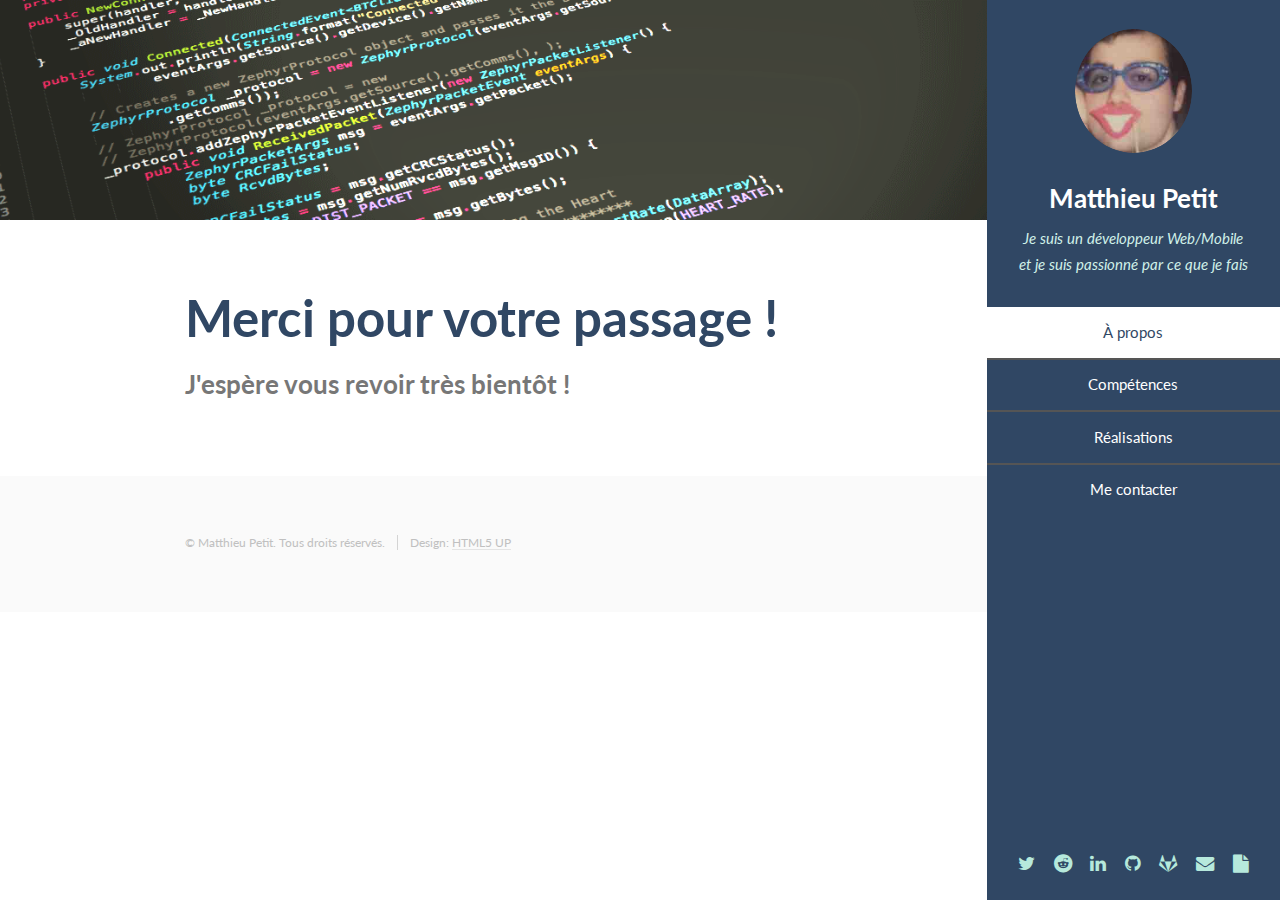
==== commit 03ecc01b: "[+] Add archi.link section" ====
--- a/thanks.html
+++ b/thanks.html
@@ -14,17 +14,17 @@
 		<!-- Header -->
 		<section id="header">
 			<header>
-				<span class="image avatar"><img src="images/sd/me.jpg" alt="" /></span>
-				<h1 id="logo"><a href="#">Matthieu Petit</a></h1>
-				<p>Je suis un développeur mobile<br />
+				<span class="image avatar"><a href="assets/pdf/Matthieu_Petit_CV.pdf" target="_blank"><img src="images/sd/me.jpg" alt="" /></a></span>
+				<h1 id="logo"><a href="assets/pdf/Matthieu_Petit_CV.pdf" target="_blank">Matthieu Petit</a></h1>
+				<p>Je suis un développeur Web/Mobile<br />
 				et je suis passionné par ce que je fais</p>
 			</header>
 			<nav id="nav">
 				<ul>
-					<li><a href="index.html#about" class="active">À propos</a></li>
-					<li><a href="index.html#skills">Compétences</a></li>
-					<li><a href="index.html#works">Réalisations</a></li>
-					<li><a href="index.html#contact">Me contacter</a></li>
+					<li><a href="#about" class="active">À propos</a></li>
+					<li><a href="#skills">Compétences</a></li>
+					<li><a href="#works">Réalisations</a></li>
+					<li><a href="#contact">Me contacter</a></li>
 				</ul>
 			</nav>
 			<footer>
@@ -33,8 +33,9 @@
 					<li><a href="https://www.reddit.com/user/mtthp/" target="_blank" class="icon fa-reddit"><span class="label">Reddit</span></a></li>
 					<li><a href="https://www.linkedin.com/in/mtthp" target="_blank" class="icon fa-linkedin"><span class="label">Linkedin</span></a></li>
 					<li><a href="https://github.com/mtthp" target="_blank" class="icon fa-github"><span class="label">Github</span></a></li>
+					<li><a href="https://gitlab.com/mtthp" target="_blank" class="icon fa-gitlab"><span class="label">Gitlab</span></a></li>
 					<li><a href="mailto:p.matthieu@me.com?Subject=OMG trop ouf ce CV" target="_top" class="icon fa-envelope"><span class="label">Email</span></a></li>
-					<li><a href="#" target="_blank" class="icon fa-file"><span class="label">CV</span></a></li>
+					<li><a href="assets/pdf/Matthieu_Petit_CV.pdf" target="_blank" class="icon fa-file"><span class="label">PDF</span></a></li>
 				</ul>
 			</footer>
 		</section>
